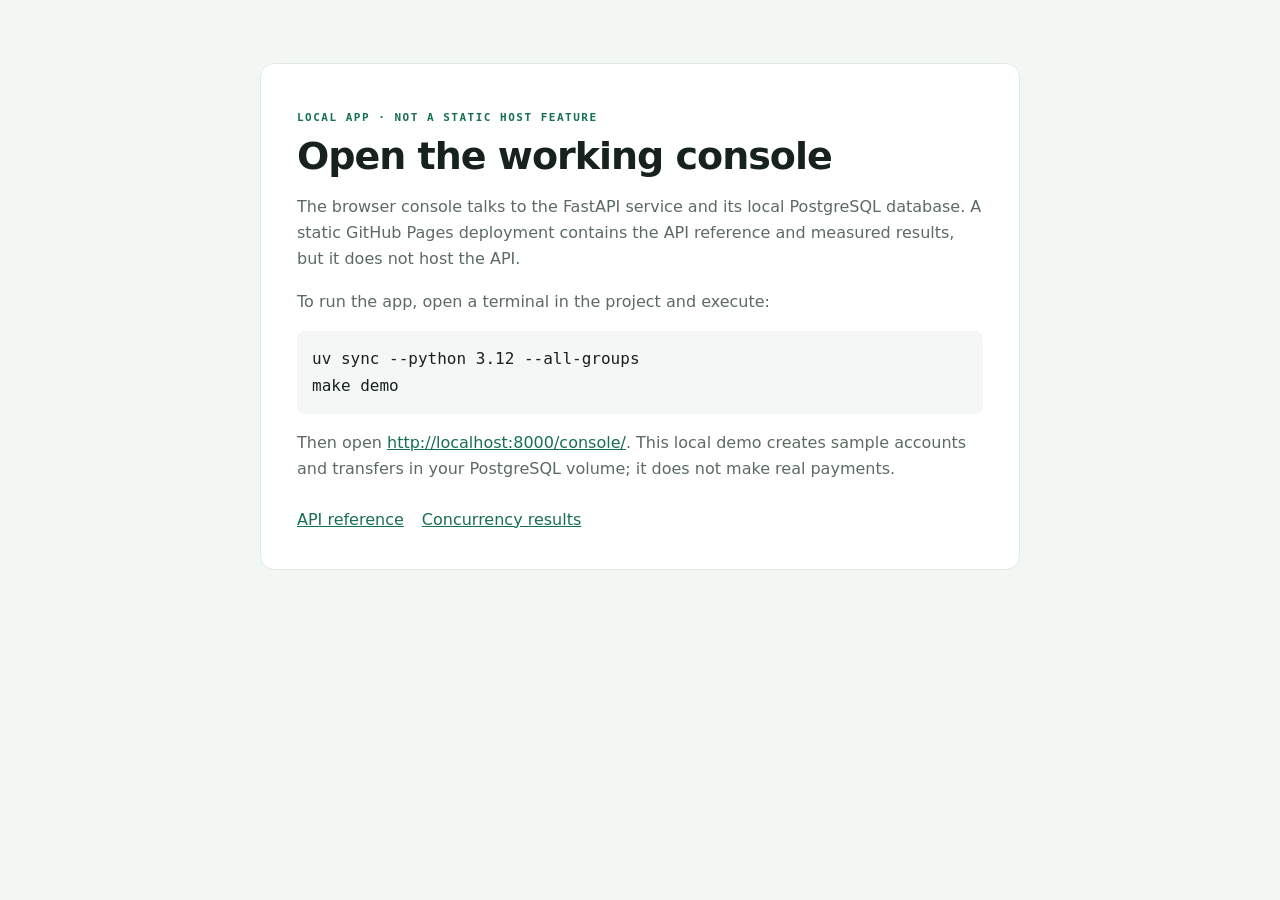
==== site/console.html @ 08c4b471 "Initial commit" ====
<!doctype html>
<html lang="en">
<head>
  <meta charset="utf-8">
  <meta name="viewport" content="width=device-width,initial-scale=1">
  <title>LedgerPay browser console</title>
  <style>
    :root{font:16px/1.65 system-ui,sans-serif;color:#17221d;background:#f3f7f4}body{max-width:760px;margin:7vh auto;padding:0 24px}main{background:white;padding:36px;border:1px solid #e1e9e3;border-radius:14px}h1{font-size:38px;line-height:1.12;letter-spacing:-1px;margin:0 0 12px}p{color:#5c6b62}.tag{color:#176f53;font:600 11px ui-monospace,monospace;letter-spacing:1.5px}code{padding:3px 6px;background:#edf3ef;border-radius:4px;color:#176f53}pre{padding:15px;background:#f4f7f5;border-radius:8px;overflow:auto}a{color:#176f53}.links{display:flex;gap:18px;flex-wrap:wrap;margin-top:24px}
  </style>
</head>
<body><main>
  <p class="tag">LOCAL APP · NOT A STATIC HOST FEATURE</p>
  <h1>Open the working console</h1>
  <p>The browser console talks to the FastAPI service and its local PostgreSQL database. A static GitHub Pages deployment contains the API reference and measured results, but it does not host the API.</p>
  <p>To run the app, open a terminal in the project and execute:</p>
  <pre>uv sync --python 3.12 --all-groups
make demo</pre>
  <p>Then open <a href="http://localhost:8000/console/">http://localhost:8000/console/</a>. This local demo creates sample accounts and transfers in your PostgreSQL volume; it does not make real payments.</p>
  <div class="links"><a href="./">API reference</a><a href="./results.html">Concurrency results</a></div>
</main></body></html>
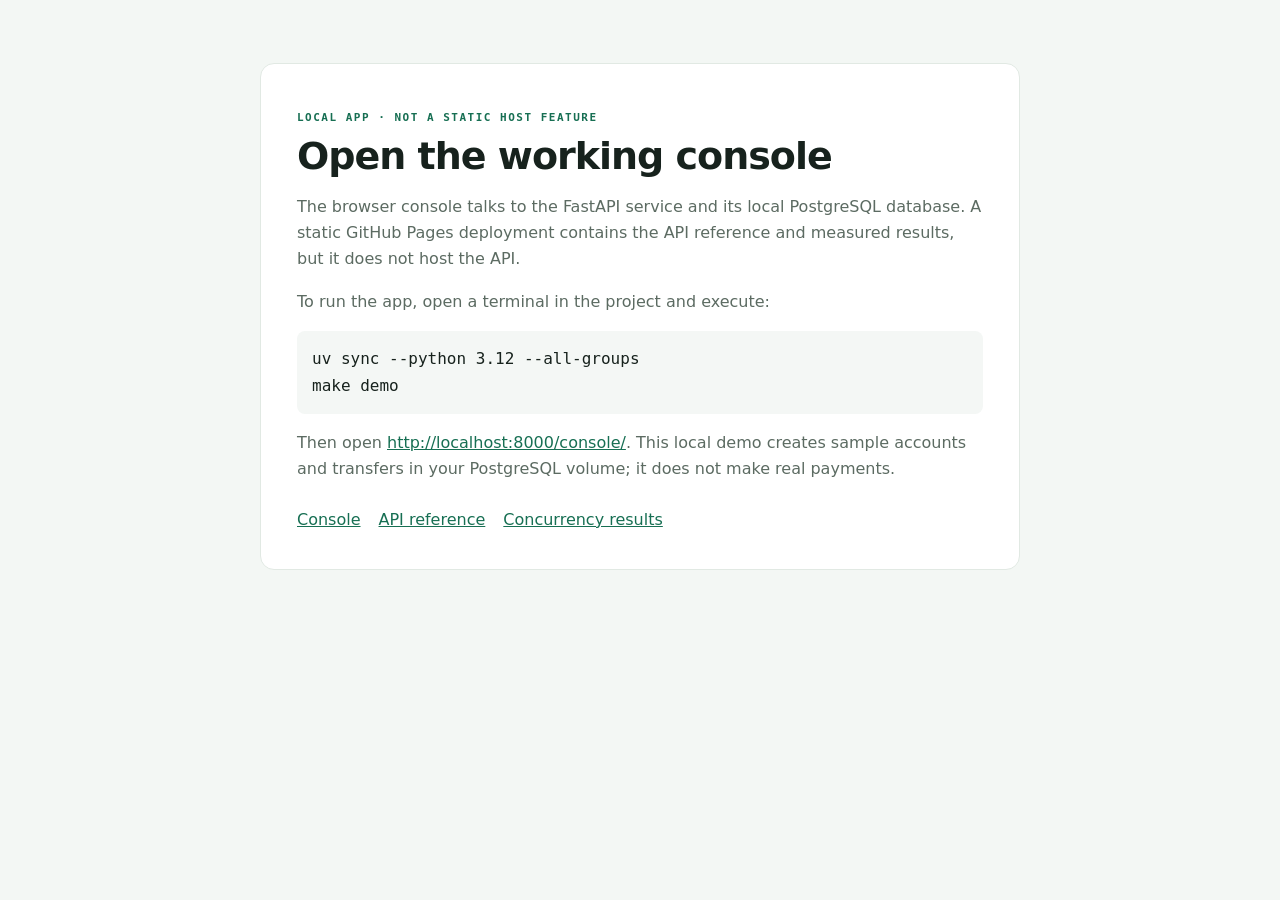
==== commit 14e8dc34: "update" ====
--- a/site/console.html
+++ b/site/console.html
@@ -16,5 +16,5 @@
   <pre>uv sync --python 3.12 --all-groups
 make demo</pre>
   <p>Then open <a href="http://localhost:8000/console/">http://localhost:8000/console/</a>. This local demo creates sample accounts and transfers in your PostgreSQL volume; it does not make real payments.</p>
-  <div class="links"><a href="./">API reference</a><a href="./results.html">Concurrency results</a></div>
+  <div class="links"><a href="./">Console</a><a href="./api.html">API reference</a><a href="./results.html">Concurrency results</a></div>
 </main></body></html>
